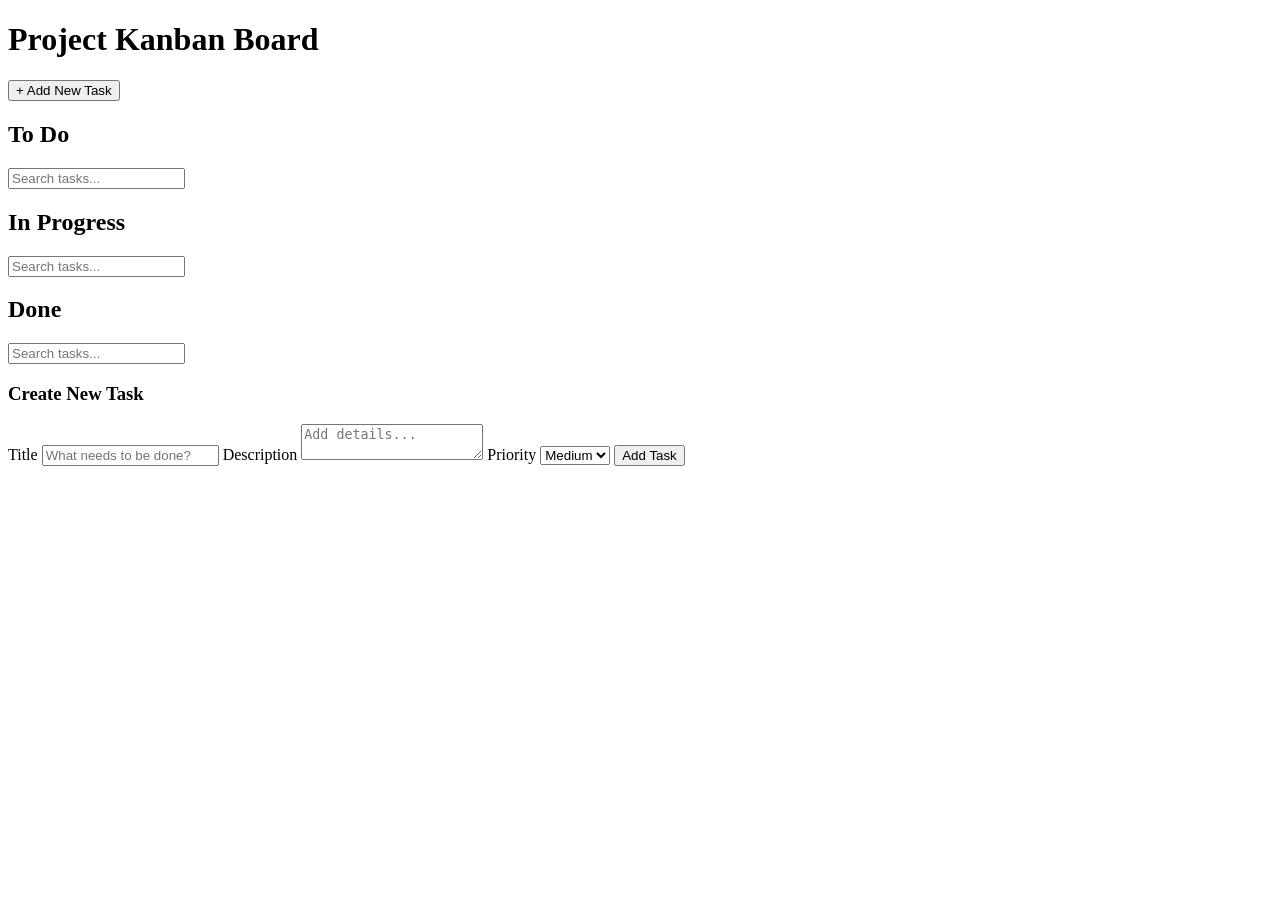
==== slop-kanban-board-03/templates/index.html @ 5ad78995 "new day new slop" ====
<!DOCTYPE html>
<html lang="en">
<head>
    <meta charset="UTF-8">
    <meta name="viewport" content="width=device-width,initial-scale=1.0">
    <title>Kanban Board</title>
    <link rel="stylesheet" href="/static/css/style.css">
</head>
<body>
    <header>
        <h1>Project Kanban Board</h1>
        <button id="addTaskBtn">+ Add New Task</button>
    </header>

    <main class="board">
        <div class="column" id="to_do">
            <h2 class="column-header">To Do</h2>
            <input type="text" class="search-input" placeholder="Search tasks...">
            <div class="task-list" id="list-to_do"></div>
        </div>
        <div class="column" id="in_progress">
            <h2 class="column-header">In Progress</h2>
            <input type="text" class="search-input" placeholder="Search tasks...">
            <div class="task-list" id="list-in_progress"></div>
        </div>
        <div class="column" id="done">
            <h2 class="column-header">Done</h2>
            <input type="text" class="search-input" placeholder="Search tasks...">
            <div class="task-list" id="list-done"></div>
        </div>
    </main>

    <!-- Add Task Modal -->
    <div id="taskModal" class="modal">
        <div class="modal-content">
            <h3>Create New Task</h3>
            <form id="taskForm">
                <input type="hidden" id="task_id">
                <input type="hidden" id="task_status">
                <label>Title</label>

                <input type="text" id="title" placeholder="What needs to be done?" required>
                
                <label>Description</label>
                <textarea id="description" placeholder="Add details..."></textarea>
                
                <label>Priority</label>
                <select id="priority">
                    <option value="Low">Low</option>
                    <option value="Medium" selected>Medium</option>
                    <option value="High">High</option>
                </select>
                
                <button type="submit" class="submit-btn" id="submitBtn">Add Task</button>
            </form>
        </div>
    </div>

    <script src="/static/js/script.js"></script>
</body>
</html>
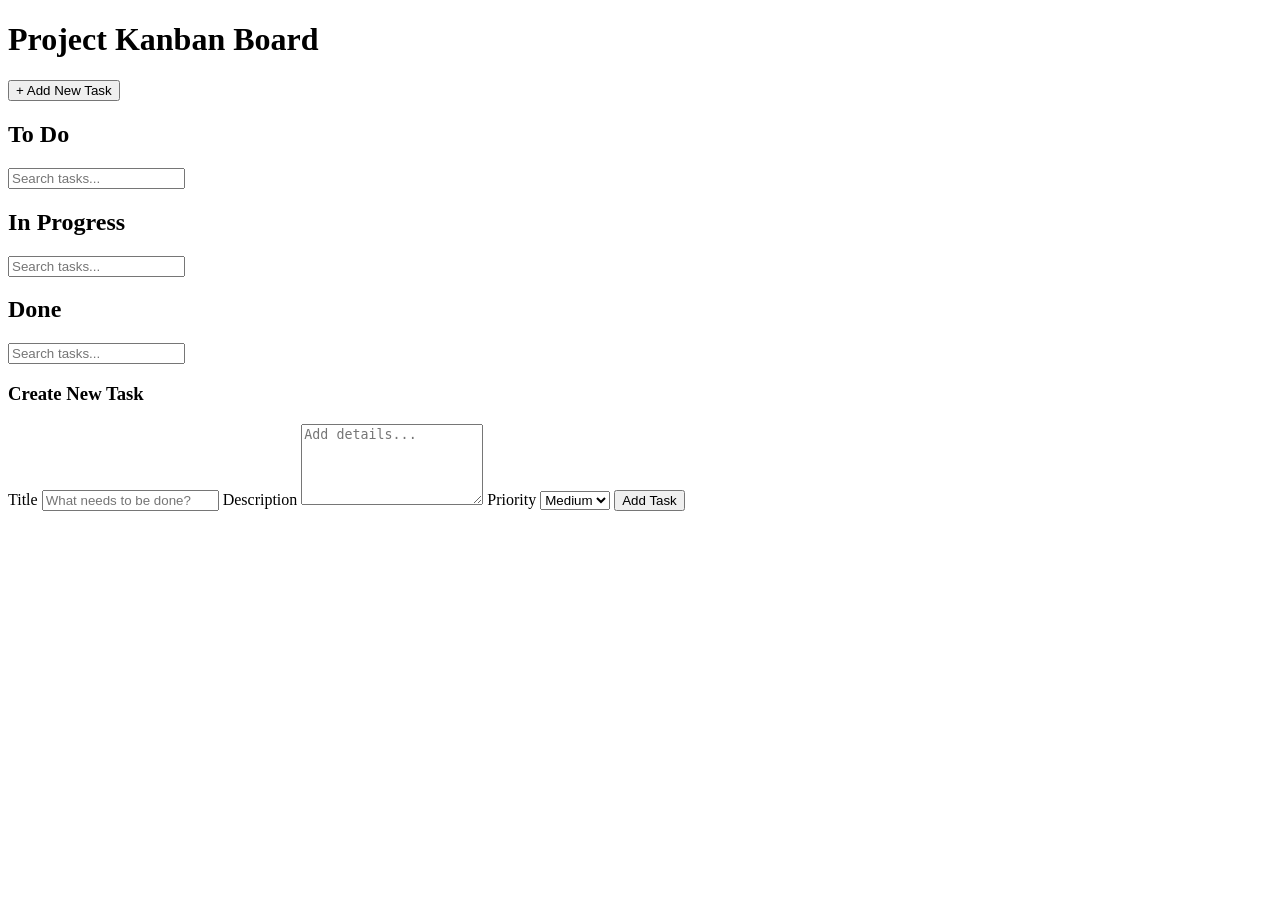
==== commit 2be6eebc: "added gemini pro kanban eval" ====
--- a/slop-kanban-board-03/templates/index.html
+++ b/slop-kanban-board-03/templates/index.html
@@ -42,7 +42,7 @@
                 <input type="text" id="title" placeholder="What needs to be done?" required>
                 
                 <label>Description</label>
-                <textarea id="description" placeholder="Add details..."></textarea>
+                <textarea id="description" placeholder="Add details..." rows="5"></textarea>
                 
                 <label>Priority</label>
                 <select id="priority">
